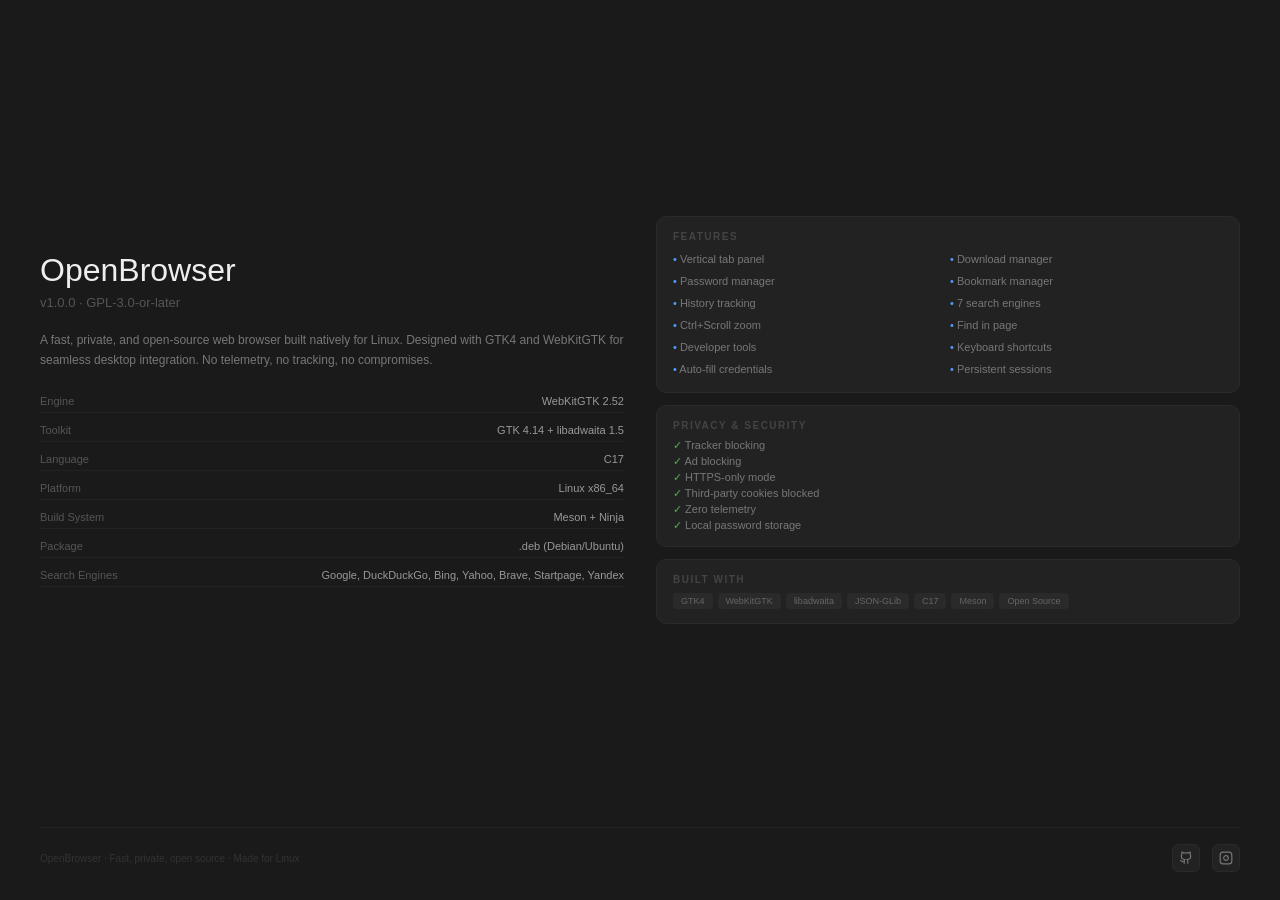
==== data/about.html @ 34a9e411 "Initial release: OpenBrowser v1.0.0 A fast, private, and open-source web browser for Linux built wit" ====
<!DOCTYPE html>
<html><head>
<meta charset="utf-8">
<title>About OpenBrowser</title>
<style>
* { margin: 0; padding: 0; box-sizing: border-box; }
html, body { height: 100%; overflow: hidden; background: #1a1a1a; color: #ccc; font-family: 'Cantarell', -apple-system, sans-serif; }
body { display: flex; flex-direction: column; padding: 28px 40px; }

.top { flex: 1; display: flex; gap: 32px; }

/* Left column */
.col-left { flex: 1; display: flex; flex-direction: column; justify-content: center; }
.col-left h1 { font-size: 32px; font-weight: 300; color: #eee; margin-bottom: 6px; }
.col-left .sub { font-size: 13px; color: #555; margin-bottom: 20px; }
.col-left .desc { font-size: 12px; color: #777; line-height: 1.7; margin-bottom: 20px; }

.info-rows { display: flex; flex-direction: column; gap: 6px; }
.info-row { display: flex; justify-content: space-between; font-size: 11px; padding: 5px 0; border-bottom: 1px solid #222; }
.info-row .l { color: #555; }
.info-row .r { color: #999; }

/* Right column */
.col-right { flex: 1; display: flex; flex-direction: column; justify-content: center; gap: 12px; }

.block { background: #222; border: 1px solid #2a2a2a; border-radius: 10px; padding: 14px 16px; }
.block h3 { font-size: 10px; font-weight: 700; color: #444; text-transform: uppercase; letter-spacing: 1.5px; margin-bottom: 8px; }

.feat-grid { display: grid; grid-template-columns: 1fr 1fr; gap: 4px; }
.feat { font-size: 11px; color: #777; padding: 3px 0; }
.feat::before { content: '• '; color: #4a9eff; }

.priv-list { display: flex; flex-direction: column; gap: 3px; }
.priv { font-size: 11px; color: #777; }
.priv::before { content: '✓ '; color: #4caf50; }

.tags { display: flex; flex-wrap: wrap; gap: 5px; }
.tag { padding: 3px 8px; border-radius: 4px; font-size: 9px; background: #2a2a2a; color: #666; }

/* Bottom bar */
.bottom {
  display: flex; align-items: center; justify-content: space-between;
  padding-top: 16px; border-top: 1px solid #222; margin-top: 16px;
}
.bottom .copy { font-size: 10px; color: #333; }

.social { display: flex; gap: 12px; }
.social a {
  width: 28px; height: 28px; border-radius: 6px; background: #222; border: 1px solid #2a2a2a;
  display: flex; align-items: center; justify-content: center;
  text-decoration: none; transition: all 0.2s;
}
.social a:hover { background: #2e2e2e; border-color: #444; }
.social a svg { width: 14px; height: 14px; color: #777; }
.social a:hover svg { color: #ddd; }
</style>
</head>
<body>

<div class="top">
  <div class="col-left">
    <h1>OpenBrowser</h1>
    <div class="sub">v1.0.0 &middot; GPL-3.0-or-later</div>
    <div class="desc">
      A fast, private, and open-source web browser built natively for Linux.
      Designed with GTK4 and WebKitGTK for seamless desktop integration.
      No telemetry, no tracking, no compromises.
    </div>
    <div class="info-rows">
      <div class="info-row"><span class="l">Engine</span><span class="r">WebKitGTK 2.52</span></div>
      <div class="info-row"><span class="l">Toolkit</span><span class="r">GTK 4.14 + libadwaita 1.5</span></div>
      <div class="info-row"><span class="l">Language</span><span class="r">C17</span></div>
      <div class="info-row"><span class="l">Platform</span><span class="r">Linux x86_64</span></div>
      <div class="info-row"><span class="l">Build System</span><span class="r">Meson + Ninja</span></div>
      <div class="info-row"><span class="l">Package</span><span class="r">.deb (Debian/Ubuntu)</span></div>
      <div class="info-row"><span class="l">Search Engines</span><span class="r">Google, DuckDuckGo, Bing, Yahoo, Brave, Startpage, Yandex</span></div>
    </div>
  </div>

  <div class="col-right">
    <div class="block">
      <h3>Features</h3>
      <div class="feat-grid">
        <div class="feat">Vertical tab panel</div>
        <div class="feat">Download manager</div>
        <div class="feat">Password manager</div>
        <div class="feat">Bookmark manager</div>
        <div class="feat">History tracking</div>
        <div class="feat">7 search engines</div>
        <div class="feat">Ctrl+Scroll zoom</div>
        <div class="feat">Find in page</div>
        <div class="feat">Developer tools</div>
        <div class="feat">Keyboard shortcuts</div>
        <div class="feat">Auto-fill credentials</div>
        <div class="feat">Persistent sessions</div>
      </div>
    </div>
    <div class="block">
      <h3>Privacy &amp; Security</h3>
      <div class="priv-list">
        <div class="priv">Tracker blocking</div>
        <div class="priv">Ad blocking</div>
        <div class="priv">HTTPS-only mode</div>
        <div class="priv">Third-party cookies blocked</div>
        <div class="priv">Zero telemetry</div>
        <div class="priv">Local password storage</div>
      </div>
    </div>
    <div class="block">
      <h3>Built With</h3>
      <div class="tags">
        <span class="tag">GTK4</span>
        <span class="tag">WebKitGTK</span>
        <span class="tag">libadwaita</span>
        <span class="tag">JSON-GLib</span>
        <span class="tag">C17</span>
        <span class="tag">Meson</span>
        <span class="tag">Open Source</span>
      </div>
    </div>
  </div>
</div>

<div class="bottom">
  <span class="copy">OpenBrowser &middot; Fast, private, open source &middot; Made for Linux</span>
  <div class="social">
    <a href="https://github.com/ramm-fr" title="GitHub"><svg viewBox="0 0 24 24" fill="none" stroke="currentColor" stroke-width="2"><path d="M15 22v-4a4.8 4.8 0 0 0-1-3.5c3 0 6-2 6-5.5.08-1.25-.27-2.48-1-3.5.28-1.15.28-2.35 0-3.5 0 0-1 0-3 1.5-2.64-.5-5.36-.5-8 0C6 2 5 2 5 2c-.3 1.15-.3 2.35 0 3.5A5.403 5.403 0 0 0 4 9c0 3.5 3 5.5 6 5.5-.39.49-.68 1.05-.85 1.65-.17.6-.22 1.23-.15 1.85v4"/><path d="M9 18c-4.51 2-5-2-7-2"/></svg></a>
    <a href="https://www.instagram.com/ramm.frr/" title="Instagram"><svg viewBox="0 0 24 24" fill="none" stroke="currentColor" stroke-width="2"><rect width="20" height="20" x="2" y="2" rx="5" ry="5"/><path d="M16 11.37A4 4 0 1 1 12.63 8 4 4 0 0 1 16 11.37z"/><line x1="17.5" x2="17.51" y1="6.5" y2="6.5"/></svg></a>
  </div>
</div>

</body></html>
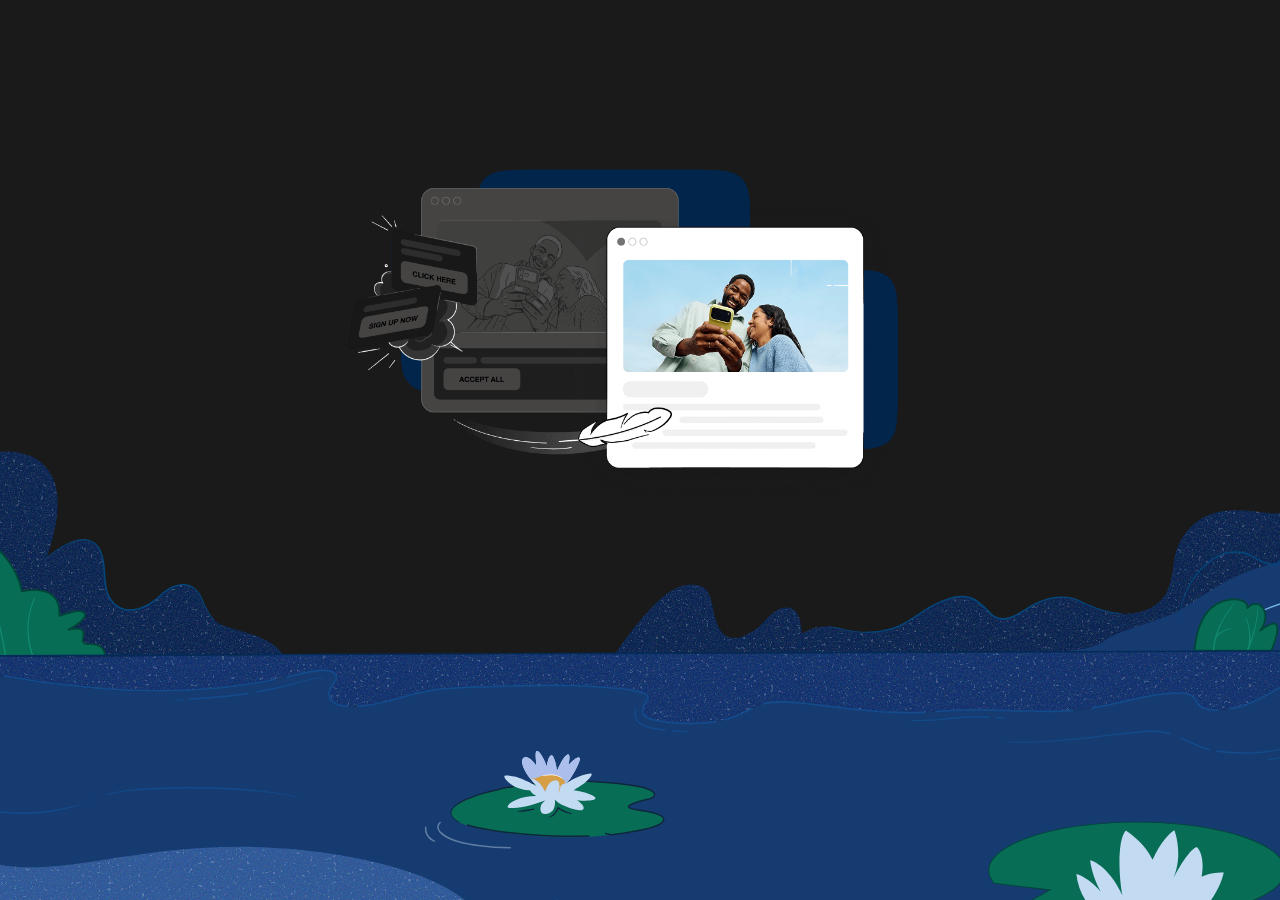
==== commit bdfb1874: "Initial commit: OpenBrowser - GTK4 web browser with WebKitGTK" ====
--- a/data/about.html
+++ b/data/about.html
@@ -3,130 +3,11 @@
 <meta charset="utf-8">
 <title>About OpenBrowser</title>
 <style>
-* { margin: 0; padding: 0; box-sizing: border-box; }
-html, body { height: 100%; overflow: hidden; background: #1a1a1a; color: #ccc; font-family: 'Cantarell', -apple-system, sans-serif; }
-body { display: flex; flex-direction: column; padding: 28px 40px; }
-
-.top { flex: 1; display: flex; gap: 32px; }
-
-/* Left column */
-.col-left { flex: 1; display: flex; flex-direction: column; justify-content: center; }
-.col-left h1 { font-size: 32px; font-weight: 300; color: #eee; margin-bottom: 6px; }
-.col-left .sub { font-size: 13px; color: #555; margin-bottom: 20px; }
-.col-left .desc { font-size: 12px; color: #777; line-height: 1.7; margin-bottom: 20px; }
-
-.info-rows { display: flex; flex-direction: column; gap: 6px; }
-.info-row { display: flex; justify-content: space-between; font-size: 11px; padding: 5px 0; border-bottom: 1px solid #222; }
-.info-row .l { color: #555; }
-.info-row .r { color: #999; }
-
-/* Right column */
-.col-right { flex: 1; display: flex; flex-direction: column; justify-content: center; gap: 12px; }
-
-.block { background: #222; border: 1px solid #2a2a2a; border-radius: 10px; padding: 14px 16px; }
-.block h3 { font-size: 10px; font-weight: 700; color: #444; text-transform: uppercase; letter-spacing: 1.5px; margin-bottom: 8px; }
-
-.feat-grid { display: grid; grid-template-columns: 1fr 1fr; gap: 4px; }
-.feat { font-size: 11px; color: #777; padding: 3px 0; }
-.feat::before { content: '• '; color: #4a9eff; }
-
-.priv-list { display: flex; flex-direction: column; gap: 3px; }
-.priv { font-size: 11px; color: #777; }
-.priv::before { content: '✓ '; color: #4caf50; }
-
-.tags { display: flex; flex-wrap: wrap; gap: 5px; }
-.tag { padding: 3px 8px; border-radius: 4px; font-size: 9px; background: #2a2a2a; color: #666; }
-
-/* Bottom bar */
-.bottom {
-  display: flex; align-items: center; justify-content: space-between;
-  padding-top: 16px; border-top: 1px solid #222; margin-top: 16px;
-}
-.bottom .copy { font-size: 10px; color: #333; }
-
-.social { display: flex; gap: 12px; }
-.social a {
-  width: 28px; height: 28px; border-radius: 6px; background: #222; border: 1px solid #2a2a2a;
-  display: flex; align-items: center; justify-content: center;
-  text-decoration: none; transition: all 0.2s;
-}
-.social a:hover { background: #2e2e2e; border-color: #444; }
-.social a svg { width: 14px; height: 14px; color: #777; }
-.social a:hover svg { color: #ddd; }
-</style>
-</head>
+* {margin:0;padding:0;box-sizing:border-box;}
+html,body{height:100%;background:#1a1a1a;background-image:url('icons/footer.svg');background-repeat:no-repeat;background-position:bottom;background-size:100% auto;}
+body{display:flex;align-items:center;justify-content:center;min-height:100vh;padding:0;}
+.compo-img{width:50vw;height:auto;display:block;margin-top:-20%;}
+</style></head>
 <body>
-
-<div class="top">
-  <div class="col-left">
-    <h1>OpenBrowser</h1>
-    <div class="sub">v1.0.0 &middot; GPL-3.0-or-later</div>
-    <div class="desc">
-      A fast, private, and open-source web browser built natively for Linux.
-      Designed with GTK4 and WebKitGTK for seamless desktop integration.
-      No telemetry, no tracking, no compromises.
-    </div>
-    <div class="info-rows">
-      <div class="info-row"><span class="l">Engine</span><span class="r">WebKitGTK 2.52</span></div>
-      <div class="info-row"><span class="l">Toolkit</span><span class="r">GTK 4.14 + libadwaita 1.5</span></div>
-      <div class="info-row"><span class="l">Language</span><span class="r">C17</span></div>
-      <div class="info-row"><span class="l">Platform</span><span class="r">Linux x86_64</span></div>
-      <div class="info-row"><span class="l">Build System</span><span class="r">Meson + Ninja</span></div>
-      <div class="info-row"><span class="l">Package</span><span class="r">.deb (Debian/Ubuntu)</span></div>
-      <div class="info-row"><span class="l">Search Engines</span><span class="r">Google, DuckDuckGo, Bing, Yahoo, Brave, Startpage, Yandex</span></div>
-    </div>
-  </div>
-
-  <div class="col-right">
-    <div class="block">
-      <h3>Features</h3>
-      <div class="feat-grid">
-        <div class="feat">Vertical tab panel</div>
-        <div class="feat">Download manager</div>
-        <div class="feat">Password manager</div>
-        <div class="feat">Bookmark manager</div>
-        <div class="feat">History tracking</div>
-        <div class="feat">7 search engines</div>
-        <div class="feat">Ctrl+Scroll zoom</div>
-        <div class="feat">Find in page</div>
-        <div class="feat">Developer tools</div>
-        <div class="feat">Keyboard shortcuts</div>
-        <div class="feat">Auto-fill credentials</div>
-        <div class="feat">Persistent sessions</div>
-      </div>
-    </div>
-    <div class="block">
-      <h3>Privacy &amp; Security</h3>
-      <div class="priv-list">
-        <div class="priv">Tracker blocking</div>
-        <div class="priv">Ad blocking</div>
-        <div class="priv">HTTPS-only mode</div>
-        <div class="priv">Third-party cookies blocked</div>
-        <div class="priv">Zero telemetry</div>
-        <div class="priv">Local password storage</div>
-      </div>
-    </div>
-    <div class="block">
-      <h3>Built With</h3>
-      <div class="tags">
-        <span class="tag">GTK4</span>
-        <span class="tag">WebKitGTK</span>
-        <span class="tag">libadwaita</span>
-        <span class="tag">JSON-GLib</span>
-        <span class="tag">C17</span>
-        <span class="tag">Meson</span>
-        <span class="tag">Open Source</span>
-      </div>
-    </div>
-  </div>
-</div>
-
-<div class="bottom">
-  <span class="copy">OpenBrowser &middot; Fast, private, open source &middot; Made for Linux</span>
-  <div class="social">
-    <a href="https://github.com/ramm-fr" title="GitHub"><svg viewBox="0 0 24 24" fill="none" stroke="currentColor" stroke-width="2"><path d="M15 22v-4a4.8 4.8 0 0 0-1-3.5c3 0 6-2 6-5.5.08-1.25-.27-2.48-1-3.5.28-1.15.28-2.35 0-3.5 0 0-1 0-3 1.5-2.64-.5-5.36-.5-8 0C6 2 5 2 5 2c-.3 1.15-.3 2.35 0 3.5A5.403 5.403 0 0 0 4 9c0 3.5 3 5.5 6 5.5-.39.49-.68 1.05-.85 1.65-.17.6-.22 1.23-.15 1.85v4"/><path d="M9 18c-4.51 2-5-2-7-2"/></svg></a>
-    <a href="https://www.instagram.com/ramm.frr/" title="Instagram"><svg viewBox="0 0 24 24" fill="none" stroke="currentColor" stroke-width="2"><rect width="20" height="20" x="2" y="2" rx="5" ry="5"/><path d="M16 11.37A4 4 0 1 1 12.63 8 4 4 0 0 1 16 11.37z"/><line x1="17.5" x2="17.51" y1="6.5" y2="6.5"/></svg></a>
-  </div>
-</div>
-
-</body></html>
+<img src="icons/compo1.png" alt="" class="compo-img">
+</body></html>
